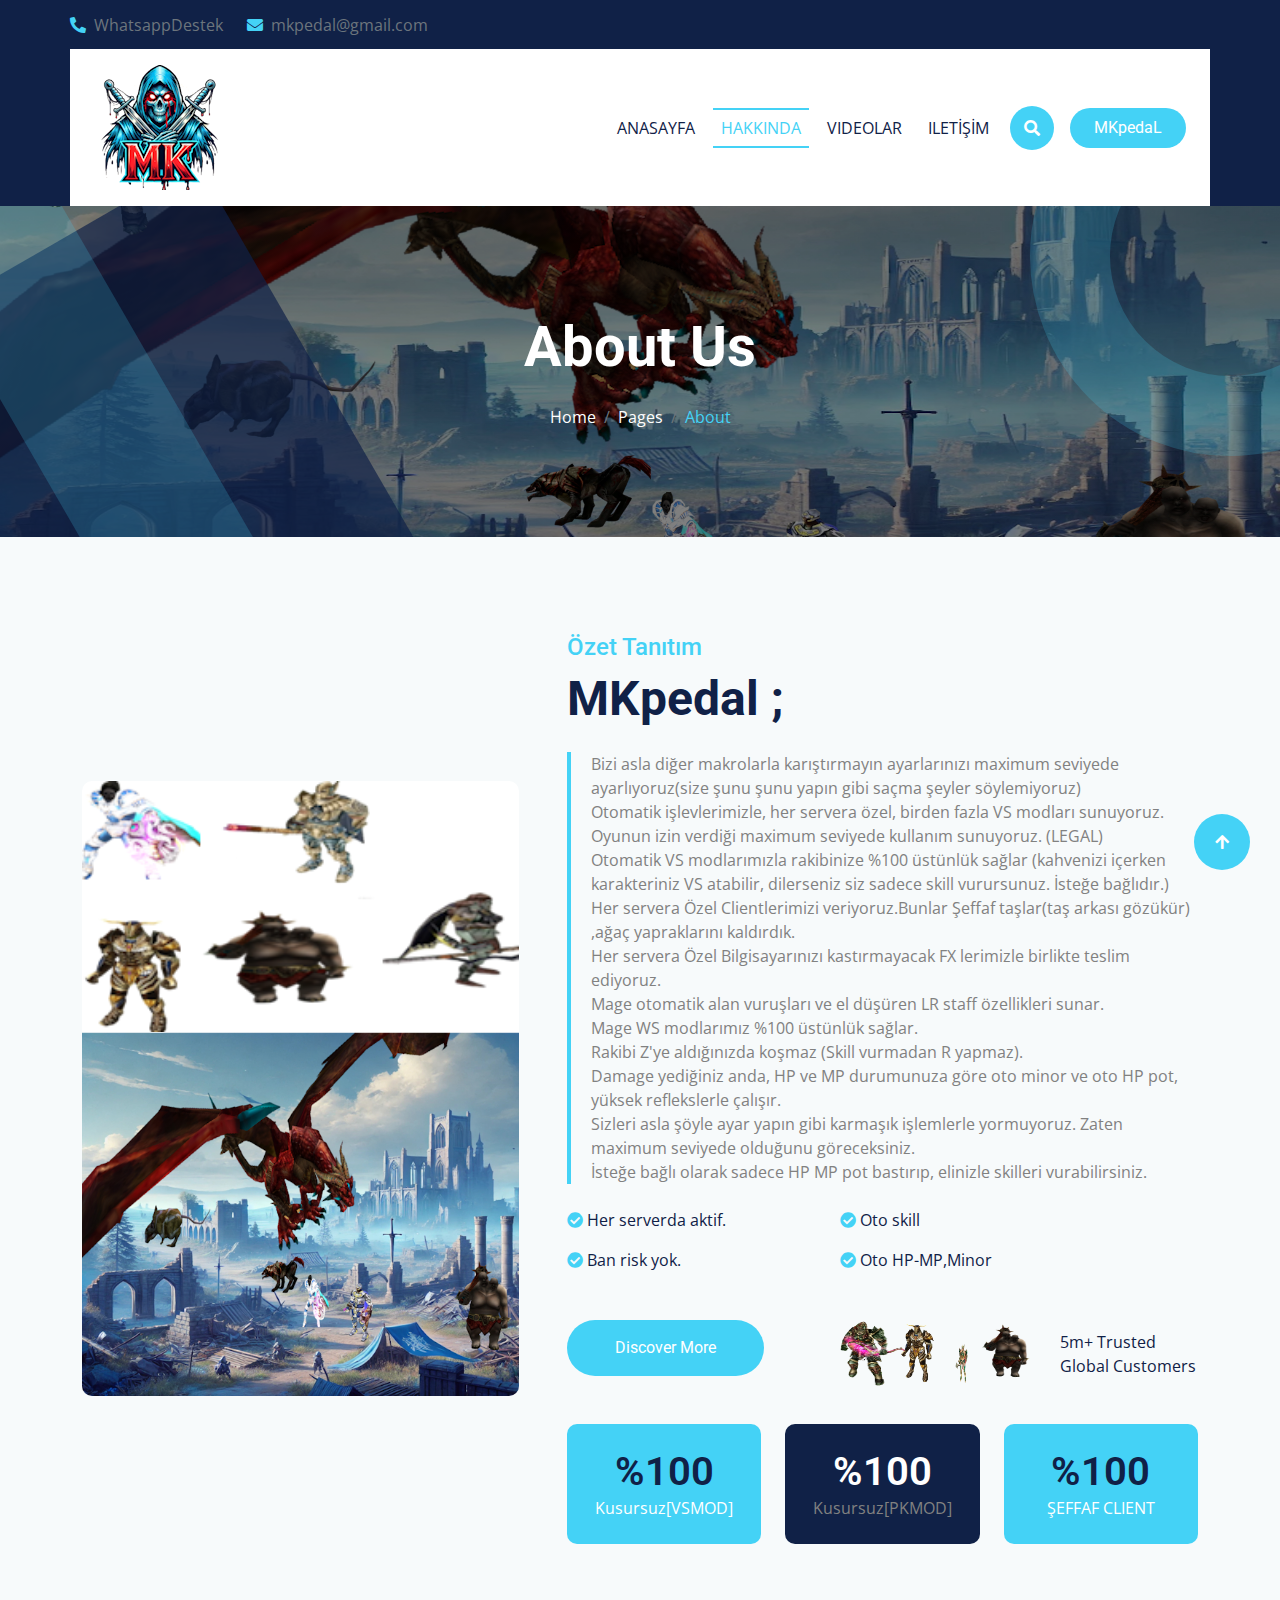
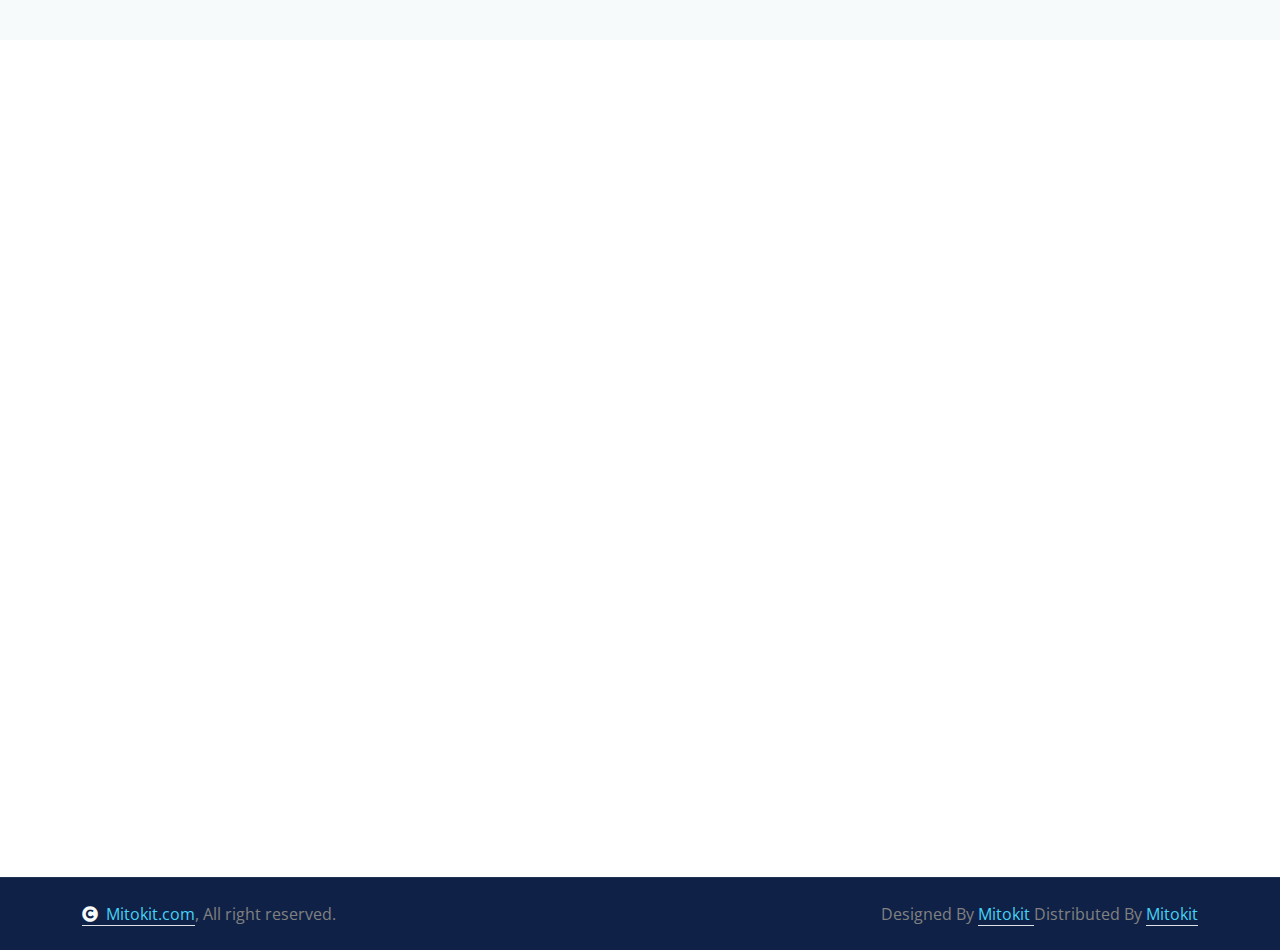
==== about.html @ aadbcb77 "Uzak repoyu yeni dosyalarla değiştirdim" ====
<!DOCTYPE html>
<html lang="en">

    <head>
        <meta charset="utf-8">
        <title>Knight Online Pedal, Asas Minor Makro,Asas Makro,Priest makro, Warrior Pedal, Kocuce, KOPEDAL,GMPEDAL, Knight Online Makro, GMPedal ve Oyun Optimizasyonu</title> <!-- Başlık SEO için optimize edildi -->

        <meta content="width=device-width, initial-scale=1.0" name="viewport">
        <meta content="Knight Pedal hakkında, GMPedal, Asas Minor Makro, Warrior Pedal, Priest Makro, Kocuce ve Knight Online makroları hakkında bilgiler." name="description">
        <meta content="Knight Pedal, GMPedal, Asas Makro, Minor Makro, Knight Online Makro, Warrior Pedal, Kocuce, PK Mod, FX Optimizasyon" name="keywords">
        

        <!-- Google Web Fonts -->
        <link rel="preconnect" href="https://fonts.googleapis.com">
        <link rel="preconnect" href="https://fonts.gstatic.com" crossorigin>
        <link href="https://fonts.googleapis.com/css2?family=Open+Sans:wght@400;500;600;700&family=Roboto:wght@400;500;700&display=swap" rel="stylesheet"> 

        <!-- Icon Font Stylesheet -->
        <link rel="stylesheet" href="https://use.fontawesome.com/releases/v5.15.4/css/all.css"/>
        <link href="https://cdn.jsdelivr.net/npm/bootstrap-icons@1.4.1/font/bootstrap-icons.css" rel="stylesheet">

        <!-- Libraries Stylesheet -->
        <link rel="stylesheet" href="https://cdnjs.cloudflare.com/ajax/libs/animate.css/4.1.1/animate.min.css"/>
        <link href="lib/animate/animate.min.css" rel="stylesheet">
        <link href="lib/owlcarousel/assets/owl.carousel.min.css" rel="stylesheet">
        <link href="lib/lightbox/css/lightbox.min.css" rel="stylesheet">


        <!-- Customized Bootstrap Stylesheet -->
        <link href="css/bootstrap.min.css" rel="stylesheet">

        <!-- Template Stylesheet -->
        <link href="css/style.css" rel="stylesheet">
    </head>

    <body>

        <!-- Spinner Start -->
        <div id="spinner" class="show bg-white position-fixed translate-middle w-100 vh-100 top-50 start-50 d-flex align-items-center justify-content-center">
            <div class="spinner-border text-primary" style="width: 3rem; height: 3rem;" role="status">
                <span class="sr-only">Loading...</span>
            </div>
        </div>
        <!-- Spinner End -->


        <!-- Topbar Start -->
        <div class="container-fluid topbar px-0 d-none d-lg-block">
            <div class="container px-0">
                <div class="row gx-0 align-items-center" style="height: 45px;">
                    <div class="col-lg-8 text-center text-lg-start mb-lg-0">
                        <div class="d-flex flex-wrap">
                      
                            <a href="#" class="text-muted me-4"><i class="fas fa-phone-alt text-primary me-2"></i>WhatsappDestek</a>
                            <a href="#" class="text-muted me-0"><i class="fas fa-envelope text-primary me-2"></i>mkpedal@gmail.com</a>
                        </div>
                    </div>
                    <div class="col-lg-4 text-center text-lg-end">
                        <div class="d-flex align-items-center justify-content-end">
                         
                        </div>
                    </div>
                </div>
            </div>
        </div>
        <!-- Topbar End -->


        <!-- Navbar & Hero Start -->
        <div class="container-fluid sticky-top px-0">
            <div class="position-absolute bg-dark" style="left: 0; top: 0; width: 100%; height: 100%;">
            </div>
            <div class="container px-0">
                <nav class="navbar navbar-expand-lg navbar-dark bg-white py-3 px-4">
                    <a href="index.html" class="navbar-brand p-0">
                      <!--  <h1 class="text-primary m-0"><i class="fas fa-donate me-3"></i>MKpedaL</h1>-->
                        <img src="img/logo.png" alt="Logo">
                    </a>
                    <button class="navbar-toggler" type="button" data-bs-toggle="collapse" data-bs-target="#navbarCollapse">
                        <span class="fa fa-bars"></span>
                    </button>
                    <div class="collapse navbar-collapse" id="navbarCollapse">
                        <div class="navbar-nav ms-auto py-0">
                            <a href="index.html" class="nav-item nav-link">ANASAYFA</a>
                            <a href="about.html" class="nav-item nav-link active">HAKKINDA</a>
                      
                         
                            <a href="team.html" class="nav-item nav-link">VIDEOLAR</a>
                            
                         
                            <a href="https://wa.me/905071948629" class="nav-item nav-link" target="_blank">ILETİŞİM</a>


                        </div>
                        <div class="d-flex align-items-center flex-nowrap pt-xl-0">
                            <button class="btn btn-primary btn-md-square mx-2" data-bs-toggle="modal" data-bs-target="#searchModal"><i class="fas fa-search"></i></button>
                            <a href="#" class="btn btn-primary rounded-pill text-white py-2 px-4 ms-2 flex-wrap flex-sm-shrink-0">MKpedaL</a>
                        </div>
                    </div>
                </nav>
            </div>
        </div>
        <!-- Navbar & Hero End -->

        <!-- Modal Search Start -->
        <div class="modal fade" id="searchModal" tabindex="-1" aria-labelledby="exampleModalLabel" aria-hidden="true">
            <div class="modal-dialog modal-fullscreen">
                <div class="modal-content rounded-0">
                    <div class="modal-header">
                        <h4 class="modal-title mb-0" id="exampleModalLabel">Search by keyword</h4>
                        <button type="button" class="btn-close" data-bs-dismiss="modal" aria-label="Close"></button>
                    </div>
                    <div class="modal-body d-flex align-items-center">
                        <div class="input-group w-75 mx-auto d-flex">
                            <input type="search" class="form-control p-3" placeholder="bir şey yazın" aria-describedby="search-icon-1">
                            <span id="search-icon-1" class="input-group-text p-3"><i class="fa fa-search"></i></span>
                        </div>
                    </div>
                </div>
            </div>
        </div>
        <!-- Modal Search End -->

        <!-- Header Start -->
        <div class="container-fluid bg-breadcrumb">
            <div class="bg-breadcrumb-single"></div>
            <div class="container text-center py-5" style="max-width: 900px;">
                <h4 class="text-white display-4 mb-4 wow fadeInDown" data-wow-delay="0.1s">About Us</h4>
                <ol class="breadcrumb justify-content-center mb-0 wow fadeInDown" data-wow-delay="0.3s">
                    <li class="breadcrumb-item"><a href="index.html">Home</a></li>
                    <li class="breadcrumb-item"><a href="#">Pages</a></li>
                    <li class="breadcrumb-item active text-primary">About</li>
                </ol>    
            </div>
        </div>
        <!-- Header End -->

        <!-- About Start -->
        <div class="container-fluid about bg-light py-5">
            <div class="container py-5">
                <div class="row g-5 align-items-center">
                    <div class="col-lg-6 col-xl-5 wow fadeInLeft" data-wow-delay="0.1s">
                        <div class="about-img">
                            <img src="img/about-3.png" class="img-fluid w-100 rounded-top bg-white" alt="Knight Online Pedal, Asas Minor Makro,Asas Makro,Priest makro, Warrior Pedal, Kocuce, KOPEDAL,GMPEDAL, Knight Online Makro, GMPedal ve Oyun Optimizasyonu">
                            <img src="img/about-2.jpg" class="img-fluid w-100 rounded-bottom" alt="Knight Online Pedal, Asas Minor Makro,Asas Makro,Priest makro, Warrior Pedal, Kocuce, KOPEDAL,GMPEDAL, Knight Online Makro, GMPedal ve Oyun Optimizasyonu">
                            
                        </div>
                    </div>
                    <div class="col-lg-6 col-xl-7 wow fadeInRight" data-wow-delay="0.3s">
                        <h4 class="text-primary">Özet Tanıtım</h4>
                        <h1 class="display-5 mb-4">MKpedal  ; </h1>
                        <p class="text ps-4 mb-4">
                            Bizi asla diğer makrolarla karıştırmayın ayarlarınızı maximum seviyede ayarlıyoruz(size şunu şunu yapın gibi saçma şeyler söylemiyoruz)<br>
                            Otomatik işlevlerimizle, her servera özel, birden fazla VS modları sunuyoruz.<br>
                            Oyunun izin verdiği maximum seviyede kullanım sunuyoruz. (LEGAL)<br>
                            Otomatik VS modlarımızla rakibinize %100 üstünlük sağlar (kahvenizi içerken karakteriniz VS atabilir, dilerseniz siz sadece skill vurursunuz. İsteğe bağlıdır.)<br>
                            Her servera Özel Clientlerimizi veriyoruz.Bunlar Şeffaf taşlar(taş arkası gözükür) ,ağaç yapraklarını kaldırdık.<br>
                            Her servera Özel Bilgisayarınızı kastırmayacak FX lerimizle birlikte teslim ediyoruz.<br>
                            Mage otomatik alan vuruşları ve el düşüren LR staff özellikleri sunar.<br>
                            Mage WS modlarımız %100 üstünlük sağlar.<br>
                            Rakibi Z'ye aldığınızda koşmaz (Skill vurmadan R yapmaz).<br>
                            Damage yediğiniz anda, HP ve MP durumunuza göre oto minor ve oto HP pot, yüksek reflekslerle çalışır.<br>
                            Sizleri asla şöyle ayar yapın gibi karmaşık işlemlerle yormuyoruz. Zaten maximum seviyede olduğunu göreceksiniz.<br>
                            İsteğe bağlı olarak sadece HP MP pot bastırıp, elinizle skilleri vurabilirsiniz.
                        </p>
                        <div class="row g-4 justify-content-between mb-5">
                            <div class="col-lg-6 col-xl-5">
                                <p class="text-dark"><i class="fas fa-check-circle text-primary me-1"></i>Her serverda aktif.</p>
                                <p class="text-dark mb-0"><i class="fas fa-check-circle text-primary me-1"></i>Ban risk yok.</p>
                            </div>
                            <div class="col-lg-6 col-xl-7">
                                <p class="text-dark"><i class="fas fa-check-circle text-primary me-1"></i>Oto skill</p>
                                <p class="text-dark mb-0"><i class="fas fa-check-circle text-primary me-1"></i>Oto HP-MP,Minor</p>
                            </div>
                        </div>
                        <div class="row g-4 justify-content-between mb-5">
                            <div class="col-xl-5"><a href="#" class="btn btn-primary rounded-pill py-3 px-5">Discover More</a></div>
                            <div class="col-xl-7 mb-5">
                                <div class="about-customer d-flex position-relative">
                                    <img src="img/customer-img-1.jpg" class="img-fluid btn-xl-square position-absolute" style="left: 0; top: 0;" alt="Knight Online Pedal, Asas Minor Makro,Asas Makro,Priest makro, Warrior Pedal, Kocuce, KOPEDAL,GMPEDAL, Knight Online Makro, GMPedal ve Oyun Optimizasyonu">
                                    <img src="img/customer-img-2.jpg" class="img-fluid btn-xl-square position-absolute" style="left: 45px; top: 0;" alt="Knight Online Pedal, Asas Minor Makro,Asas Makro,Priest makro, Warrior Pedal, Kocuce, KOPEDAL,GMPEDAL, Knight Online Makro, GMPedal ve Oyun Optimizasyonu">
                                    <img src="img/customer-img-3.jpg" class="img-fluid btn-xl-square position-absolute" style="left: 90px; top: 0;" alt="Knight Pedal ile Mage makro deneyimi">
                                    <img src="img/customer-img-4.jpg" class="img-fluid btn-xl-square position-absolute" style="left: 135px; top: 0;" alt="Knight Online Pedal, Asas Minor Makro,Asas Makro,Priest makro, Warrior Pedal, Kocuce, KOPEDAL,GMPEDAL, Knight Online Makro, GMPedal ve Oyun Optimizasyonu">
                                    
                                    <div class="position-absolute text-dark" style="left: 220px; top: 10px;">
                                        <p class="mb-0">5m+ Trusted</p>
                                        <p class="mb-0">Global Customers</p>
                                    </div>
                                </div>
                            </div>
                        </div>
                        <div class="row g-4 text-center align-items-center justify-content-center">
                            <div class="col-sm-4">
                                <div class="bg-primary rounded p-4">
                                    <div class="d-flex align-items-center justify-content-center">
                                      
                                        <h4 class="text-dark fs-1 mb-0" style="font-weight: 600; font-size: 25px;">%100</h4>
                                    </div>
                                    <div class="w-100 d-flex align-items-center justify-content-center">
                                        <p class="text-white mb-0">Kusursuz[VSMOD]</p>
                                    </div>
                                </div>
                            </div>
                            <div class="col-sm-4">
                                <div class="bg-dark rounded p-4">
                                    <div class="d-flex align-items-center justify-content-center">
                                       
                                        <h4 class="text-white fs-1 mb-0" style="font-weight: 600; font-size: 25px;">%100</h4>
                                    </div>
                                    <div class="w-100 d-flex align-items-center justify-content-center">
                                        <p class="mb-0">Kusursuz[PKMOD]</p>
                                    </div>
                                </div>
                            </div>
                            <div class="col-sm-4">
                                <div class="bg-primary rounded p-4">
                                    <div class="d-flex align-items-center justify-content-center">
                                  
                                        <h4 class="text-dark fs-1 mb-0" style="font-weight: 600; font-size: 25px;">%100</h4>
                                    </div>
                                    <div class="w-100 d-flex align-items-center justify-content-center">
                                        <p class="text-white mb-0">ŞEFFAF CLIENT</p>
                                    </div>
                                </div>
                            </div>
                        </div>
                    </div>
                </div>
            </div>
        </div>
        <!-- About End -->


        <!-- Team Start -->
        <div class="container-fluid team py-5">
            <div class="container py-5">
                <div class="text-center mx-auto pb-5 wow fadeInUp" data-wow-delay="0.1s" style="max-width: 800px;">
                    <h4 class="text-primary">Videolar</h4>
                    <h1 class="display-4">İzlemek istediğiniz karakteri seçiniz.</h1>
                </div>
                <div class="row g-4 justify-content-center">
                    <div class="col-sm-6 col-md-6 col-lg-4 col-xl-3 wow fadeInUp" data-wow-delay="0.1s">
                        <div class="team-item rounded">
                            <div class="team-img">
                                <img src="img/team-1.jpg" class="img-fluid w-100 rounded-top" alt="Image">
                                <div class="team-icon">
                                    <a class="btn btn-primary btn-sm-square text-white rounded-circle mb-3" href=""><i class="fas fa-share-alt"></i></a>
                                    <div class="team-icon-share">
                                       
                                    </div>
                                </div>
                            </div>
                            <div class="team-content bg-dark text-center rounded-bottom p-4">
                                <div class="team-content-inner rounded-bottom">
                                    <h4 class="text-white">ASSASSIN</h4>
                                    <p class="text-muted mb-0">24xx,1098,USKO,Knight-59,Ardreamworld,Realko,Avcısoft,xAcs,Rexe,diğer pvpler</p>
                                </div>
                            </div>
                        </div>
                    </div>
                    <div class="col-sm-6 col-md-6 col-lg-4 col-xl-3 wow fadeInUp" data-wow-delay="0.3s">
                        <div class="team-item rounded">
                            <div class="team-img">
                                <img src="img/team-2.jpg" class="img-fluid w-100 rounded-top" alt="Image">
                                <div class="team-icon">
                                    <a class="btn btn-primary btn-sm-square text-white rounded-circle mb-3" href=""><i class="fas fa-share-alt"></i></a>                                  
                                </div>
                            </div>
                            <div class="team-content bg-dark text-center rounded-bottom p-4">
                                <div class="team-content-inner rounded-bottom">
                                    <h4 class="text-white">WARRIOR</h4>
                                    <p class="text-muted mb-0">24xx,1098,USKO,Knight-59,Ardreamworld,Realko,Avcısoft,xAcs,Rexe,diğer pvpler</p>
                                </div>
                            </div>
                        </div>
                    </div>
                    <div class="col-sm-6 col-md-6 col-lg-4 col-xl-3 wow fadeInUp" data-wow-delay="0.5s">
                        <div class="team-item rounded">
                            <div class="team-img">
                                <img src="img/team-3.jpg" class="img-fluid w-100 rounded-top" alt="Image">
                                <div class="team-icon">
                                    <a class="btn btn-primary btn-sm-square text-white rounded-circle mb-3" href=""><i class="fas fa-share-alt"></i></a>
                                  
                                </div>
                            </div>
                            <div class="team-content bg-dark text-center rounded-bottom p-4">
                                <div class="team-content-inner rounded-bottom">
                                    <h4 class="text-white">PRIEST</h4>
                                    <p class="text-muted mb-0">24xx,1098,USKO,Knight-59,Ardreamworld,Realko,Avcısoft,xAcs,Rexe,diğer pvpler</p>
                                </div>
                            </div>
                        </div>
                    </div>
                    <div class="col-sm-6 col-md-6 col-lg-4 col-xl-3 wow fadeInUp" data-wow-delay="0.7s">
                        <div class="team-item rounded">
                            <div class="team-img">
                                <img src="img/team-4.jpg" class="img-fluid w-100 rounded-top" alt="Image">
                                <div class="team-icon">
                                    <a class="btn btn-primary btn-sm-square text-white rounded-circle mb-3" href=""><i class="fas fa-share-alt"></i></a>
                                 
                                </div>
                            </div>
                            <div class="team-content bg-dark text-center rounded-bottom p-4">
                                <div class="team-content-inner rounded-bottom">
                                    <h4 class="text-white">MAGE</h4>
                                    <p class="text-muted mb-0">24xx,1098,USKO,Knight-59,Ardreamworld,Realko,Avcısoft,xAcs,Rexe,diğer pvpler</p>
                                </div>
                            </div>
                        </div>
                    </div>
                </div>
            </div>
        </div>
        <!-- Team End -->

        <!-- Footer Start -->
       
        <!-- Footer End -->

        
        <!-- Copyright Start -->
        <div class="container-fluid copyright py-4">
            <div class="container">
                <div class="row g-4 align-items-center">
                    <div class="col-md-6 text-center text-md-start mb-md-0">
                        <span class="text-body"><a href="#" class="border-bottom text-primary"><i class="fas fa-copyright text-light me-2"></i>Mitokit.com</a>, All right reserved.</span>
                    </div>
                    <div class="col-md-6 text-center text-md-end text-body">
                      
                        Designed By <a class="border-bottom text-primary" href="https://mitokit.com">Mitokit </a> Distributed By <a class="border-bottom text-primary" >Mitokit</a>
                    </div>
                </div>
            </div>
        </div>
        <!-- Copyright End -->


        <!-- Back to Top -->
        <a href="#" class="btn btn-primary btn-lg-square back-to-top"><i class="fa fa-arrow-up"></i></a>   

        
    <!-- JavaScript Libraries -->
    <script src="https://ajax.googleapis.com/ajax/libs/jquery/3.6.4/jquery.min.js"></script>
    <script src="https://cdn.jsdelivr.net/npm/bootstrap@5.0.0/dist/js/bootstrap.bundle.min.js"></script>
    <script src="lib/wow/wow.min.js"></script>
    <script src="lib/easing/easing.min.js"></script>
    <script src="lib/waypoints/waypoints.min.js"></script>
    <script src="lib/counterup/counterup.min.js"></script>
    <script src="lib/owlcarousel/owl.carousel.min.js"></script>
    <script src="lib/lightbox/js/lightbox.min.js"></script>
    

    <!-- Template Javascript -->
    <script src="js/main.js"></script>
    </body>

</html>
---- css/style.css ----
/*** Spinner Start ***/
/*** Spinner ***/
#spinner {
    opacity: 0;
    visibility: hidden;
    transition: opacity .5s ease-out, visibility 0s linear .5s;
    z-index: 99999;
}

#spinner.show {
    transition: opacity .5s ease-out, visibility 0s linear 0s;
    visibility: visible;
    opacity: 1;
}
/*** Spinner End ***/

.back-to-top {
    position: fixed;
    right: 30px;
    bottom: 30px;
    display: flex;
    width: 45px;
    height: 45px;
    align-items: center;
    justify-content: center;
    transition: 0.5s;
    z-index: 99;
}

/*** Button Start ***/
.btn {
    font-weight: 600;
    transition: .5s;
}

.btn-square {
    width: 32px;
    height: 32px;
}

.btn-sm-square {
    width: 34px;
    height: 34px;
}

.btn-md-square {
    width: 44px;
    height: 44px;
}

.btn-lg-square {
    width: 56px;
    height: 56px;
}

.btn-xl-square {
    width: 66px;
    height: 66px;
}

.btn-square,
.btn-sm-square,
.btn-md-square,
.btn-lg-square,
.btn-xl-square {
    padding: 0;
    display: flex;
    align-items: center;
    justify-content: center;
    font-weight: normal;
    border-radius: 50%;
}

.btn.btn-primary {
    background: var(--bs-primary) !important;
    color: var(--bs-white) !important;
    font-family: 'Roboto', sans-serif;
    border: none;
    font-weight: 400;
    transition: 0.5s;
}

.btn.btn-primary:hover {
    background: var(--bs-dark) !important;
    color: var(--bs-light) !important;
}

.btn.btn-dark {
    background: var(--bs-dark) !important;
    color: var(--bs-white) !important;
    font-family: 'Roboto', sans-serif;
    border: none;
    font-weight: 400;
    transition: 0.5s;
}

.btn.btn-dark:hover {
    background: var(--bs-white) !important;
    color: var(--bs-dark) !important;
}

.btn.btn-light {
    background: var(--bs-primary) !important;
    color: var(--bs-white) !important;
    font-family: 'Roboto', sans-serif;
    border: none;
    font-weight: 400;
    transition: 0.5s;
}

.btn.btn-light:hover {
    background: var(--bs-white) !important;
    color: var(--bs-dark) !important;
}
/*** Topbar Start ***/
.topbar {
    padding: 2px 10px 2px 20px;
    background: var(--bs-dark) !important;
}

@media (max-width: 768px) {
    .topbar {
        display: none;    
    }
}
/*** Topbar End ***/

/*** Navbar ***/
.sticky-top,
.sticky-top .container {
    transition: 0.5s !important;
}

.navbar .navbar-nav .nav-item.nav-link,
.navbar .navbar-nav .nav-link {
    color: var(--bs-dark) !important;
}

.navbar .navbar-nav .nav-item {
    position: relative;
    margin: 0 5px !important;
}

.navbar .navbar-nav .nav-item::before,
.navbar .navbar-nav .nav-item::after {
    position: absolute;
    content: "";
    width: 0;
    height: 0;
    border: 0px solid var(--bs-primary);
    transition: 0.5s;
}

.navbar .navbar-nav .nav-item::before {
    top: 0;
    left: 0;
}
.navbar .navbar-nav .nav-item::after {
    bottom: 0;
    right: 0;
}

.navbar .navbar-nav .nav-item:hover::after,
.navbar .navbar-nav .nav-item:hover::before,
.navbar .navbar-nav .nav-item.active::after,
.navbar .navbar-nav .nav-item.active::before {
    width: 100%;
    border-width: 1px;
}

.navbar .navbar-nav .nav-link:hover,
.navbar .navbar-nav .nav-link.active,
.sticky-top .navbar .navbar-nav .nav-link:hover,
.sticky-top .navbar .navbar-nav .nav-link.active {
    color: var(--bs-primary) !important;
}

.navbar .dropdown-toggle::after {
    border: none;
    content: "\f107" !important;
    font-family: "Font Awesome 5 Free";
    font-weight: 600;
    vertical-align: middle;
}

@media (min-width: 1200px) {
    .navbar .nav-item .dropdown-menu {
        display: block;
        visibility: hidden;
        top: 100%;
        transform: rotateX(-75deg);
        transform-origin: 0% 0%;
        border: 0;
        border-radius: 10px;
        margin-top: 20px !important;
        transition: .5s;
        opacity: 0;
        z-index: 9;
    }
}

@media (max-width: 1200px) {
    .navbar .nav-item .dropdown-menu {
        margin-top: 15px !important;
        transition: 0.5s;
    }
}

@media (max-width: 991px) {
    .navbar .navbar-nav .nav-item.nav-link {
        margin: 15px 0 !important;
    }

}

.dropdown .dropdown-menu a:hover {
    background: var(--bs-primary) !important;
    color: var(--bs-white);
}

.navbar .nav-item:hover .dropdown-menu {
    transform: rotateX(0deg);
    visibility: visible;
    background: var(--bs-light) !important;
    margin-top: 20px !important;
    transition: .5s;
    opacity: 1;
}

.navbar .navbar-toggler {
    padding: 8px 15px;
    color: var(--bs-dark);
    background: var(--bs-primary);
}

#searchModal .modal-content {
    background: rgba(250, 250, 250, .6);
}
/*** Navbar End ***/

/*** Carousel Header Start ***/
.header-carousel .header-carousel-item {
    position: relative;
    overflow: hidden;
    z-index: 1;
}

.owl-prev,
.owl-next {
    position: absolute;
    width: 60px;
    height: 60px;
    top: 50%;
    transform: translateY(-50%);
    padding: 20px 20px;
    border-radius: 40px;
    background: var(--bs-primary);
    color: var(--bs-white);
    display: flex;
    align-items: center;
    justify-content: center;
    transition: 0.5s;
}

.owl-prev {
    left: 30px;
}

.owl-next {
    right: 30px;
}

.owl-prev:hover,
.owl-next:hover {
    background: var(--bs-dark) !important;
    color: var(--bs-white) !important;
}

.header-carousel .header-carousel-item-img-1,
.header-carousel .header-carousel-item-img-2,
.header-carousel .header-carousel-item-img-3 {
    position: relative;
    overflow: hidden;
}

.header-carousel .header-carousel-item-img-1::before,
.header-carousel .header-carousel-item-img-2::before,
.header-carousel .header-carousel-item-img-3::before {
    content: "";
    position: absolute;
    width: 600px;
    height: 600px;
    top: -300px;
    right: -300px;
    border-radius: 300px;
    border: 100px solid rgba(68, 210, 246, 0.2);
    animation: RotateMoveCircle 10s linear infinite;
    background: transparent;
    z-index: 2 !important;
}

@keyframes RotateMoveCircle {
    0% {top: -400px;}
    50%   {right: -200px;}
    75%   {top: -200px;}
    100%  {top: -400px;}
}

.header-carousel .header-carousel-item-img-1::after,
.header-carousel .header-carousel-item-img-2::after,
.header-carousel .header-carousel-item-img-3::after {
    content: "";
    position: absolute;
    width: 150px;
    height: 1200px;
    top: -150px;
    left: 70px;
    transform: rotate(-30deg);
    background: rgba(68, 210, 246, 0.2);
    animation: RotateMoveRight 5s linear infinite;
    z-index: 2 !important;
}

@keyframes RotateMoveRight {
    0%   {left: 0px;}
    50%   {left: 70px;}
    100%  {left: 0px;}
}

.header-carousel .header-carousel-item::before {
    content: "";
    position: absolute;
    width: 300px;
    height: 1200px;
    top: -150px;
    left: -265px;
    transform: rotate(-30deg);
    background: var(--bs-dark);
    animation: RotateMoveLeft 5s linear infinite;
    opacity: 0.7;
    z-index: 2 !important;
}

@keyframes RotateMoveLeft {
    0%   {left: -240px;}
    50%   {left: -300px;}
    100%  {left: -240px;}
}

.header-carousel .header-carousel-item::after {
    content: "";
    position: absolute;
    width: 100%;
    height: 100%;
    top: 0;
    left: 0;
    background: rgba(0, 0, 0, 0.5);
    z-index: 2 !important;
}

.header-carousel .header-carousel-item .carousel-caption {
    position: absolute;
    width: 80%;
    height: 100%;
    top: 0;
    left: 50%;
    transform: translateX(-50%);
    display: flex;
    flex-direction: column;
    justify-content: center;
    z-index: 9;
}

@media (max-width: 992px) {
    .header-carousel .header-carousel-item .carousel-caption {
        width: 100% !important;
        margin-left: 0 !important;
        padding: 0 10px;
    }
    .header-carousel-item img {
        height: 700px;
        object-fit: cover;
    }

    .owl-prev,
    .owl-next {
        top: 40px !important;
    }

    .owl-prev {
        left: 65%;
    }
}
/*** Header Carousel End ***/

/*** Single Page Hero Header Start ***/
.bg-breadcrumb {
    position: relative;
    overflow: hidden;
    background: linear-gradient(rgba(0, 0, 0, 0.5), rgba(0, 0, 0, 0.5)), url(../img/carousel-1.jpg);
    background-position: center center;
    background-repeat: no-repeat;
    background-size: cover;
    padding: 60px 0 60px 0;
}

.bg-breadcrumb .breadcrumb-item a {
    color: var(--bs-white) !important;
}

.bg-breadcrumb .bg-breadcrumb-single {
    position: absolute;
    width: 500px;
    height: 1200px;
    top: 0px;
    left: 0;
    margin-left: 30px;
    transform: rotate(-30deg);
    background: var(--bs-dark);
    animation: RotateMoveLeft 5s linear infinite;
    opacity: 0.7;
    z-index: 2 !important;
}


.bg-breadcrumb::before {
    content: "";
    position: absolute;
    width: 400px;
    height: 400px;
    top: -150px;
    right: -150px;
    border-radius: 200px;
    border: 80px solid rgba(68, 210, 246, 0.2);
    animation: RotateMoveCircle 10s linear infinite;
    background: transparent;
    z-index: 2 !important;
}

@keyframes RotateMoveCircle {
    0% {top: -200px;}
    50%   {right: -100px;}
    75%   {top: -100px;}
    100%  {top: -200px;}
}


.bg-breadcrumb::after {
    content: "";
    position: absolute;
    width: 150px;
    height: 1200px;
    top: -150px;
    left: 0;
    margin-left: 160px;
    transform: rotate(-30deg);
    background: rgba(68, 210, 246, 0.2);
    animation: RotateMoveRight 5s linear infinite;
    z-index: 2 !important;
}
/*** Single Page Hero Header End ***/


/*** About Start ***/
.about .text {
    position: relative;
}

.about .text::after {
    content: "";
    width: 4px;
    height: 100%;
    position: absolute;
    top: 0;
    left: 0;
    background: var(--bs-primary);
}
/*** About End ***/

/*** Service Start ***/
.service .service-item {
    box-shadow: 0 0 45px rgba(0, 0, 0, 0.3);
}

.service .service-item .service-img {
    position: relative;
    overflow: hidden;
    border-top-left-radius: 10px;
    border-top-right-radius: 10px;
}

.service .service-item .service-img img {
    transition: 0.5s;
}

.service .service-item:hover .service-img img {
    transform: scale(1.2);
}

.service .service-item .service-img::after {
    content: "";
    width: 0;
    height: 0;
    position: absolute;
    top: 0;
    right: 0;
    border-top-left-radius: 10px;
    border-top-right-radius: 10px;
    background: rgba(68, 210, 246, 0.4);
    transition: 0.5s;
}

.service .service-item:hover .service-img::after {
    width: 100% !important;
    height: 100% !important;
}

.service .service-item .service-content {
    position: relative;
}

.service .service-item .service-content::after {
    content: "";
    width: 0;
    height: 0;
    position: absolute;
    bottom: 0;
    left: 0;
    border-bottom-left-radius: 10px;
    border-bottom-right-radius: 10px;
    background: var(--bs-dark);
    transition: 0.5s;
    z-index: 1;
}

.service .service-item:hover .service-content::after {
    width: 100% !important;
    height: 100% !important;
}

.service .service-item .service-content .service-content-inner {
    transition: 0.5s;
}

.service .service-item:hover .service-content .service-content-inner {
    position: relative;
    color: var(--bs-white) !important;
    transition: 0.5s;
    z-index: 2;
}

.service .service-item:hover .service-content .service-content-inner a.h4 {
    color: var(--bs-white) !important;
    transition: 0.5s;
}

.service .service-item:hover .service-content .service-content-inner a.h4:hover {
    color: var(--bs-primary) !important;
}
/*** Service End ***/

/*** Project Start ***/
.project .project-carousel.owl-carousel {
    height: 100%;
}

.project .project-carousel .project-item {
    position: relative;
    overflow: hidden;
}

.project .project-carousel .project-item .project-img {
    position: relative;
    overflow: hidden;
    border-radius: 10px;
}

.project .project-carousel .project-item .project-img::after {
    content: "";
    width: 100%;
    height: 0;
    position: absolute;
    top: 0;
    left: 0;
    border-radius: 10px;
    background: rgba(68, 210, 246, 0.4);
    transition: 0.5s;
}

.project .project-carousel .project-item:hover .project-img::after {
    height: 100%;
}

.project .project-carousel .project-item .project-img img {
    transition: 0.5s;
}

.project .project-carousel .project-item:hover .project-img img {
    transform: scale(1.2);
}

.project .project-carousel .project-item .project-content {
    position: relative;
    width: 75%;
    height: 100%;
    bottom: 50%; 
    left: 50%; 
    transform: translate(-50%, -50%);
    box-shadow: 0 0 45px rgba(0, 0, 0, 0.08);
}

.project .project-carousel .project-item .project-content::after {
    content: "";
    position: absolute;
    width: 100%;
    height: 0;
    bottom: 0;
    left: 0;
    border-radius: 10px !important;
    background: var(--bs-dark);
    transition: 0.5s;
}

.project .project-carousel .project-item .project-content .project-content-inner {
    position: relative;
    z-index: 2;
}

.project .project-carousel .project-item:hover .project-content .project-content-inner p,
.project .project-carousel .project-item:hover .project-content .project-content-inner a.h4,
.project .project-carousel .project-item:hover .project-content .project-content-inner .project-icon i {
    color: var(--bs-white) !important;
    transition: 0.5s;
}

.project .project-carousel .project-item:hover .project-content .project-content-inner a.h4:hover {
    color: var(--bs-primary) !important;
}

.project .project-carousel .project-item:hover .project-content::after {
    height: 100%;
}

.project-carousel .owl-dots {
    position: absolute;
    width: 100%;
    height: 40px;
    display: flex;
    align-items: center;
    justify-content: center;
    margin-top: -120px;
    transition: 0.5s;
}

.project-carousel .owl-dots .owl-dot {
    width: 20px;
    height: 20px;
    border-radius: 20px;
    margin-right: 15px;
    background: var(--bs-dark);
    transition: 0.5s;
}

.project-carousel .owl-dots .owl-dot.active {
    width: 30px;
    height: 30px;
    border-radius: 40px;
    border: 8px solid var(--bs-primary);
}
/*** Project End ***/

/*** Blog Start ***/
.blog .blog-item .project-img {
    position: relative;
    overflow: hidden;
    border-radius: 10px;
    transition: 0.5s;
}

.blog .blog-item .project-img .blog-plus-icon {
    position: absolute;
    width: 100%;
    height: 100%;
    top: 0;
    left: 0;
    border-radius: 10px;
    display: flex;
    align-items: center;
    justify-content: center;
    text-align: center;
    background: rgba(68, 210, 246, 0.2);
    transition: 0.5s;
    opacity: 0;
}

.blog .blog-item:hover .project-img .blog-plus-icon {
    opacity: 1;
}

.blog .blog-item .project-img img {
    transition: 0.5s;
}

.blog .blog-item:hover .project-img img {
    transform: scale(1.3);
}

/*** Blog End ***/

/*** Team Start ***/
.team .team-item {
    position: relative;
    overflow: hidden;
    border: 1px solid var(--bs-dark);
    transition: 0.5s;
}

.team .team-item:hover {
    border: none !important;
}

.team .team-item::after {
    content: "";
    width: 0;
    height: 0;
    position: absolute;
    top: 0;
    left: 0;
    border-radius: 10px;
    border: 1px solid;
    border-color: var(--bs-primary) transparent transparent var(--bs-primary) !important;
    z-index: 5;
    transition: 1s;
    opacity: 0;
}

.team .team-item::before {
    content: "";
    width: 0;
    height: 0;
    position: absolute;
    bottom: 0;
    right: 0;
    border-radius: 10px;
    border: 1px solid;
    border-color: transparent var(--bs-primary) var(--bs-primary) transparent !important;
    z-index: 5;
    transition: 1s;
    opacity: 0;
}

.team .team-item:hover:after,
.team .team-item:hover::before {
    width: 100% !important;
    height: 100% !important;
    opacity: 1;
}

.team .team-item .team-img {
    position: relative;
    overflow: hidden;
}

.team .team-item .team-img::after {
    content: "";
    width: 100%;
    height: 0;
    position: absolute;
    top: 0;
    left: 0;
    border-top-left-radius: 10px;
    border-top-right-radius: 10px;
    background: rgba(68, 210, 246, 0.2);
    transition: 0.5s;
}

.team .team-item:hover .team-img::after {
    height: 100%;
}

.team .team-item .team-img .team-icon {
    position: absolute;
    top: 15px;
    right: 15px;
    z-index: 8;
    transition: 0.5s;
}

.team .team-item .team-img .team-icon .team-icon-share {
    position: relative;
    margin-top: -200px;
    transition: 0.5s;
    z-index: 9;
}

.team .team-item:hover .team-img .team-icon .team-icon-share {
    margin-top: 0 !important;
}

.team .team-item .team-content {
    position: relative;
}

.team .team-item .team-content::after {
    content: "";
    width: 0;
    height: 0;
    position: absolute;
    top: 0;
    left: 0;
    background: var(--bs-primary) !important;
    transition: 0.5s;
}

.team .team-item .team-content::before {
    content: "";
    width: 0;
    height: 0;
    position: absolute;
    bottom: 0;
    right: 0;
    border-bottom-left-radius: 10px;
    border-bottom-right-radius: 10px;
    background: var(--bs-primary) !important;
    transition: 0.5s;
}

.team .team-item:hover .team-content::after,
.team .team-item:hover .team-content::before {
    width: 100% !important;
    height: 50% !important;
}

.team .team-item:hover .team-content .team-content-inner {
    position: relative;
    color: var(--bs-white);
    z-index: 2;
}

.team .team-item .team-content .team-content-inner h4,
.team .team-item .team-content .team-content-inner p {
    transition: 0.5s;
}

.team .team-item:hover .team-content .team-content-inner p {
    color: var(--bs-white) !important;
}

.team .team-item:hover .team-content .team-content-inner h4 {
    color: var(--bs-dark) !important;
}
/*** Team End ***/

/*** Testimonial Start ***/
.testimonial .testimonial-carousel {
    position: relative;
}

.testimonial .testimonial-carousel .owl-dots {
    margin-top: 30px;
    display: flex;
    align-items: center;
    justify-content: center;
}

.testimonial .testimonial-carousel .owl-dot {
    position: relative;
    display: inline-block;
    margin: 0 5px;
    width: 15px;
    height: 15px;
    background: var(--bs-light);
    border: 1px solid var(--bs-primary);
    border-radius: 10px;
    transition: 0.5s;
}

.testimonial .testimonial-carousel .owl-dot.active {
    width: 40px;
    background: var(--bs-primary);
}
/*** Testimonial End ***/

/*** FAQ'S Start ***/
.faq {
    position: relative;
    overflow: hidden;
}

.faq::after {
    content: "";
    width: 100%;
    height: 100%;
    position: absolute;
    top: 0;
    right: 0;
    background-image: url(../img/bg.png);
    object-fit: cover;
    z-index: -1;
}

.faq .faq-img {
    position: relative;
}

.faq .faq-img .faq-btn {
    position: absolute;
    bottom: 20px;
    right: 20px;
}

/*** FAQ'S End ***/

/*** Footer Start ***/
.footer {
    background: var(--bs-dark);
}
.footer .footer-item a {
    line-height: 35px;
    color: var(--bs-body);
    transition: 0.5s;
}

.footer .footer-item p {
    line-height: 35px;
}

.footer .footer-item a:hover {
    letter-spacing: 1px;
    color: var(--bs-primary);
}

.footer .footer-item-post a {
    transition: 0.5s;
}

.footer .footer-item-post a:hover {
    color: var(--bs-primary) !important;
}

.footer .footer-item-post .footer-btn a {
    transition: 0.5s;
}

.footer .footer-item-post .footer-btn a:hover {
    color: var(--bs-dark);
}
/*** Footer End ***/

/*** copyright Start ***/
.copyright {
    border-top: 1px solid rgba(255, 255, 255, 0.08);
    background: var(--bs-dark) !important;
}
/*** copyright end ***/
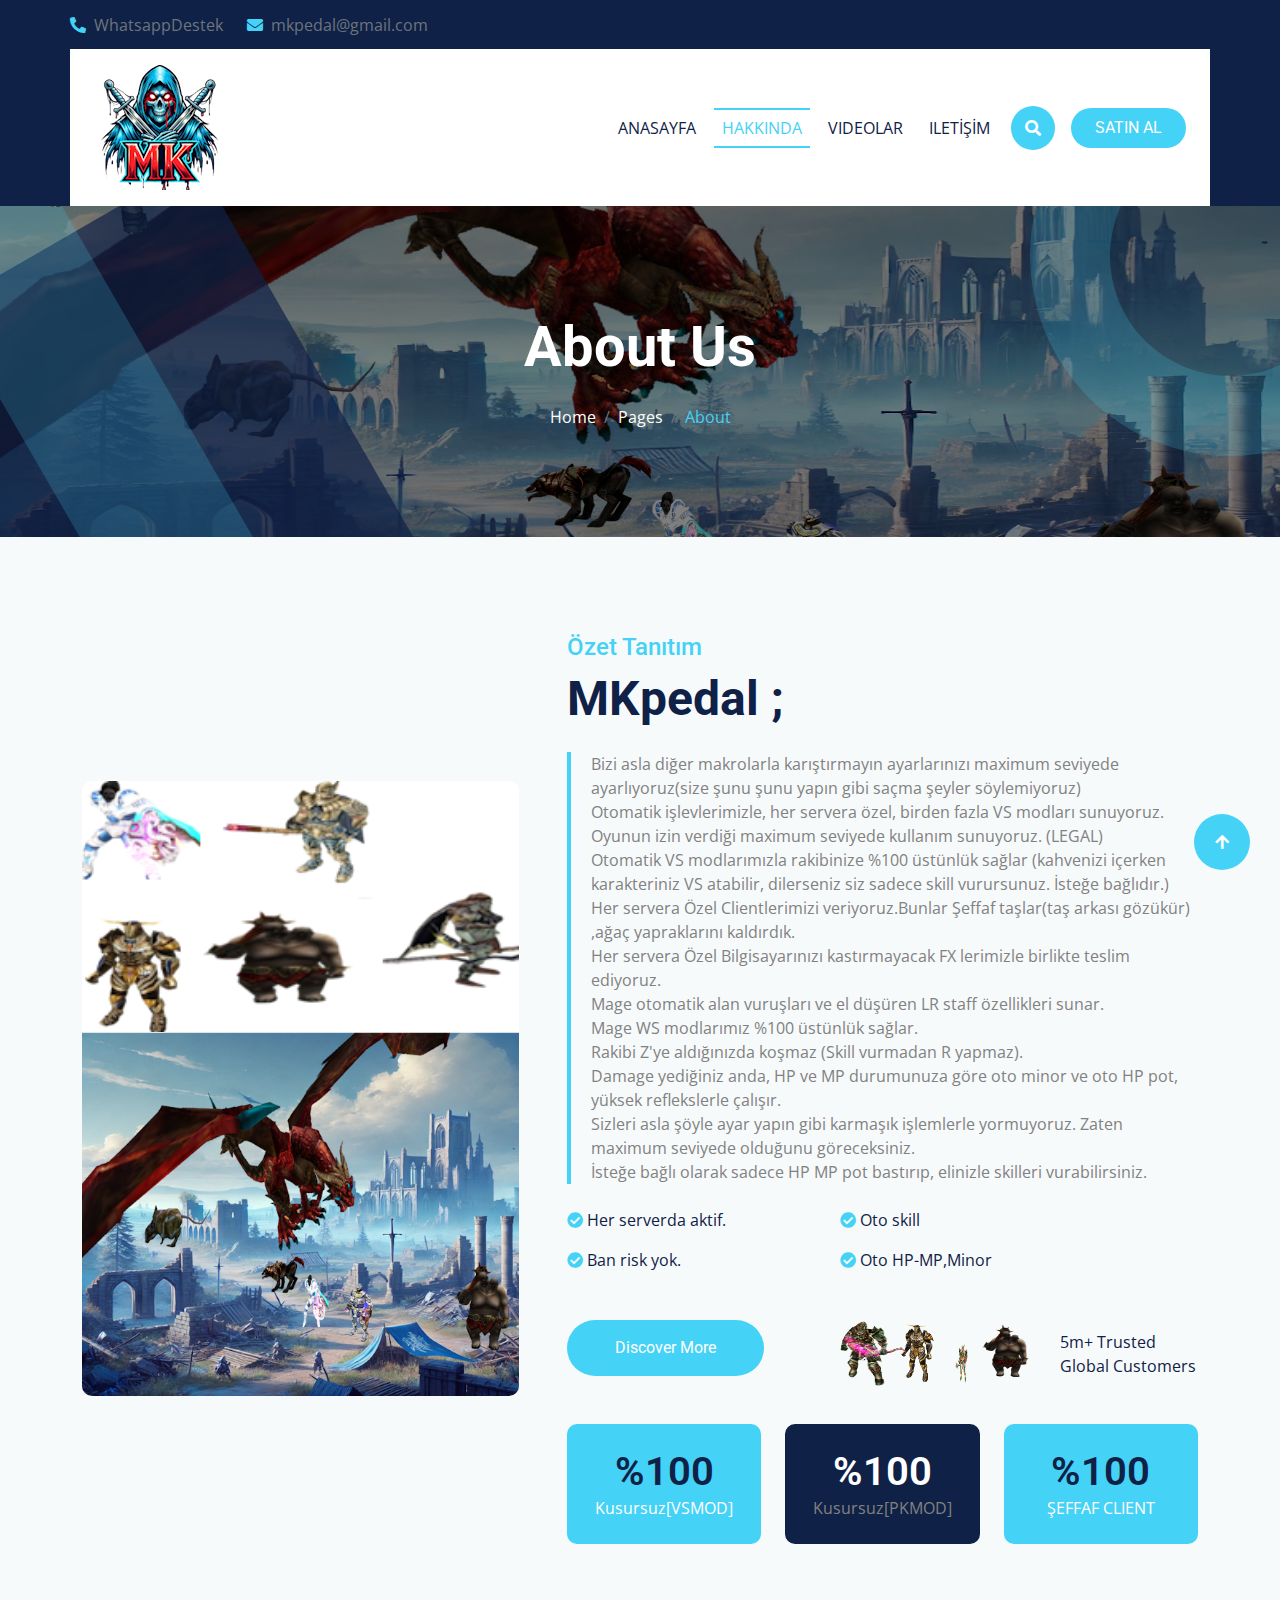
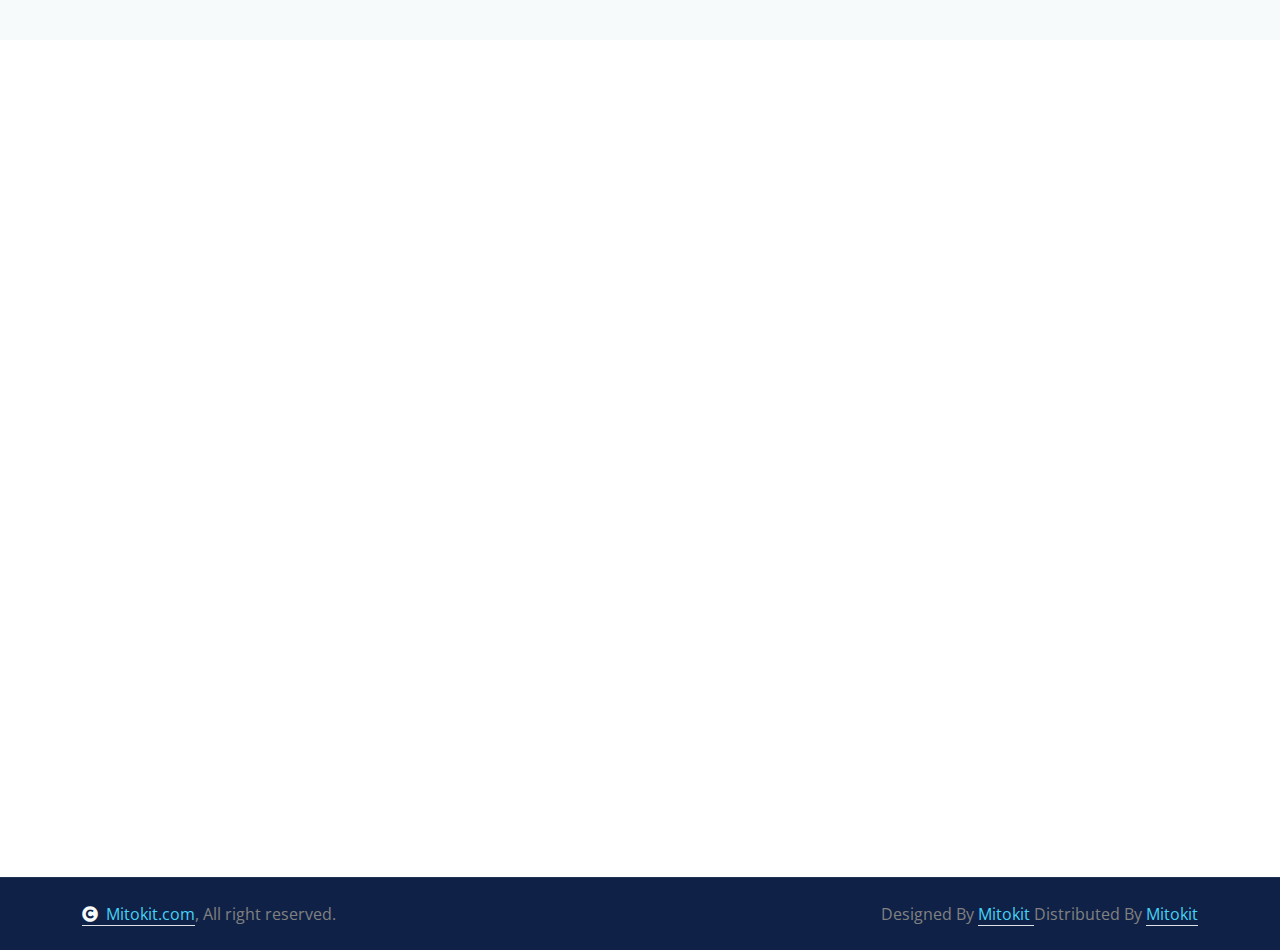
==== commit 2adb0e7c: "Güncelleme mesajı" ====
--- a/about.html
+++ b/about.html
@@ -93,9 +93,13 @@
 
                         </div>
                         <div class="d-flex align-items-center flex-nowrap pt-xl-0">
-                            <button class="btn btn-primary btn-md-square mx-2" data-bs-toggle="modal" data-bs-target="#searchModal"><i class="fas fa-search"></i></button>
-                            <a href="#" class="btn btn-primary rounded-pill text-white py-2 px-4 ms-2 flex-wrap flex-sm-shrink-0">MKpedaL</a>
-                        </div>
+                            <button class="btn btn-primary btn-md-square mx-2" data-bs-toggle="modal" data-bs-target="#searchModal">
+                                <i class="fas fa-search"></i>
+                            </button>
+                            <a href="https://www.shopier.com/ShowProductNew/storefront.php?shop=vortexv&sid=Y0VyZ3ZwYzJ0VE5maGJNRDBfLTFfIF8g" class="btn btn-primary rounded-pill text-white py-2 px-4 ms-2 flex-wrap flex-sm-shrink-0">
+                                SATIN AL
+                            </a>
+                        </div>            
                     </div>
                 </nav>
             </div>
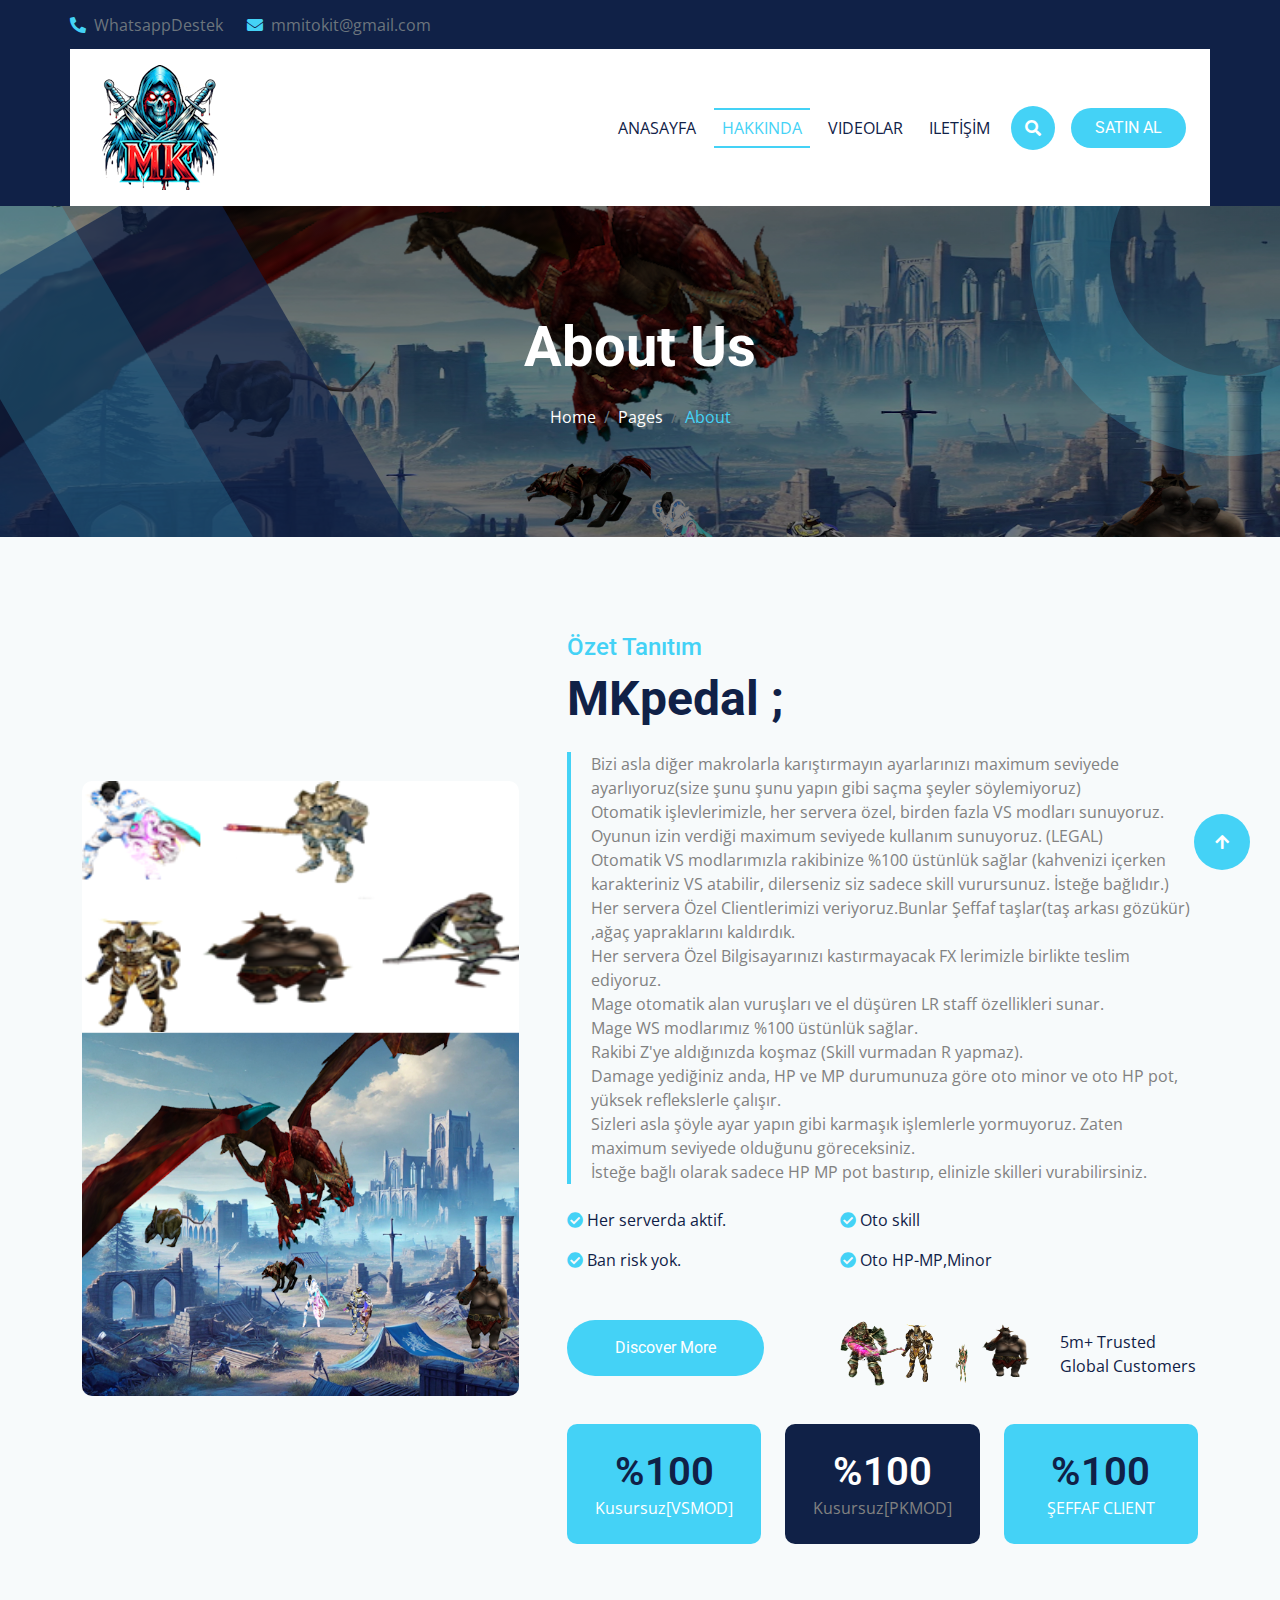
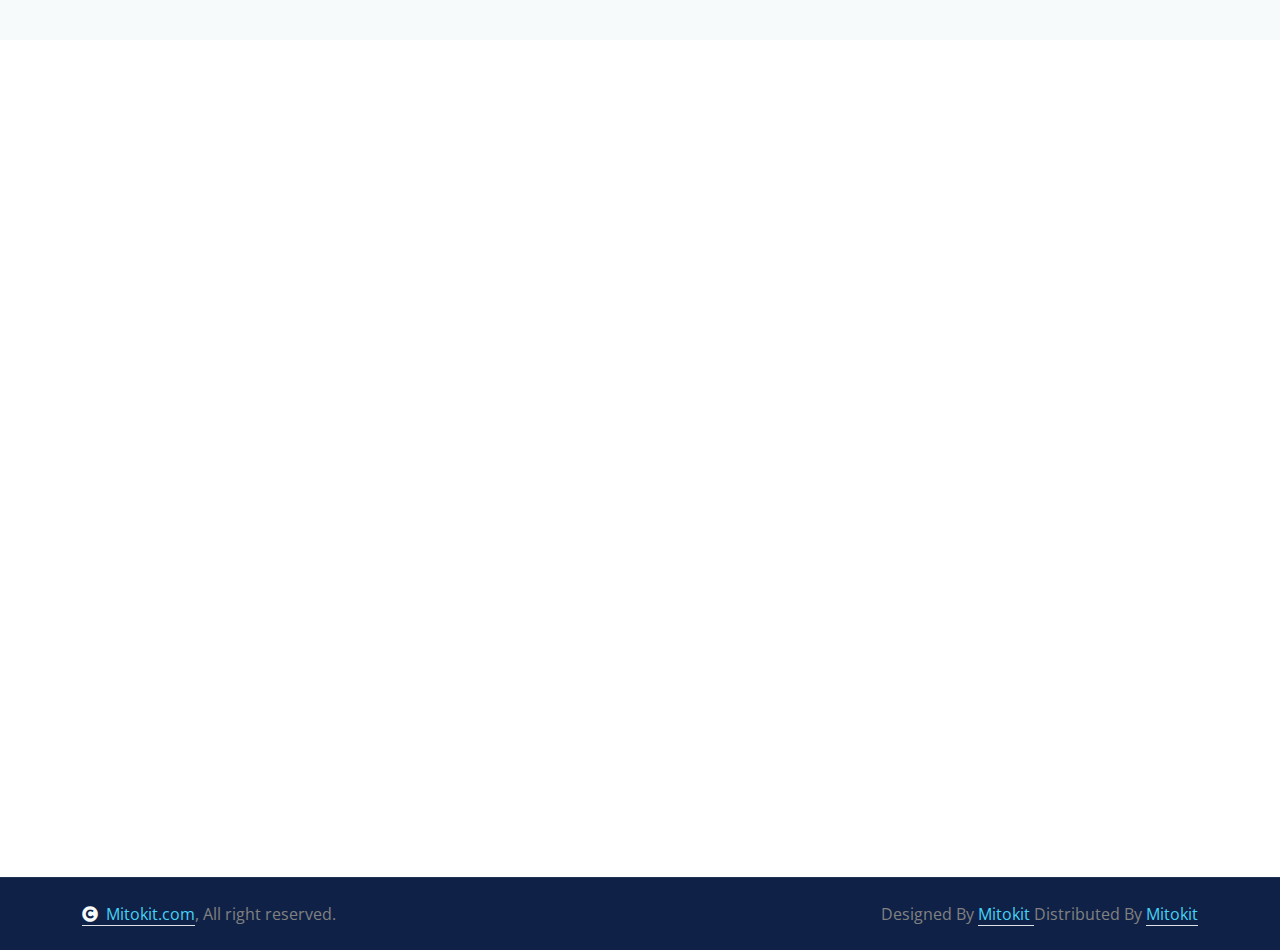
==== commit 5c4ecf05: "Sayfaları güncelledim" ====
--- a/about.html
+++ b/about.html
@@ -52,7 +52,7 @@
                         <div class="d-flex flex-wrap">
                       
                             <a href="#" class="text-muted me-4"><i class="fas fa-phone-alt text-primary me-2"></i>WhatsappDestek</a>
-                            <a href="#" class="text-muted me-0"><i class="fas fa-envelope text-primary me-2"></i>mkpedal@gmail.com</a>
+                            <a href="#" class="text-muted me-0"><i class="fas fa-envelope text-primary me-2"></i>mmitokit@gmail.com</a>
                         </div>
                     </div>
                     <div class="col-lg-4 text-center text-lg-end">
